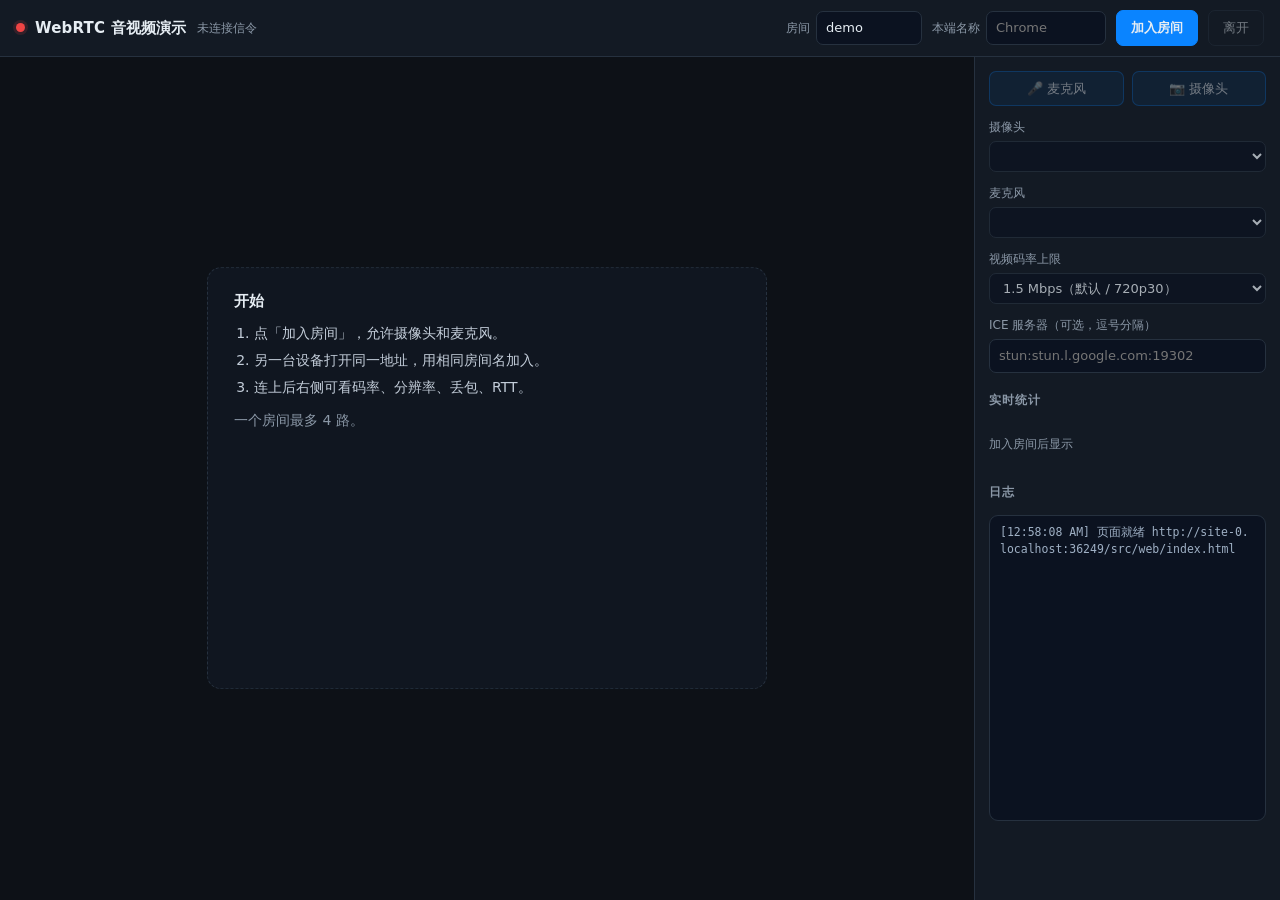
==== src/web/index.html @ fa5ecb08 "WebRTC audio/video call demo for Quectel Pi M2" ====
<!DOCTYPE html>
<html lang="zh-CN">
<head>
<meta charset="utf-8">
<meta name="viewport" content="width=device-width, initial-scale=1">
<title>WebRTC Audio/Video Call · Quectel Pi</title>
<link rel="stylesheet" href="style.css">
</head>
<body>

<header class="topbar">
  <div class="brand">
    <span class="dot" id="sigDot"></span>
    <strong>WebRTC 音视频演示</strong>
    <span class="sub" id="sigText">未连接信令</span>
  </div>
  <div class="joinrow">
    <label>房间 <input id="roomInput" value="demo" size="8" autocomplete="off"></label>
    <label>本端名称 <input id="nameInput" value="" size="10" autocomplete="off" placeholder="板子 / PC"></label>
    <button id="joinBtn" class="primary">加入房间</button>
    <button id="leaveBtn" class="ghost" disabled>离开</button>
  </div>
  <div id="phoneBanner" class="banner hidden"></div>
</header>

<main>
  <section class="stage">
    <div id="grid" class="grid"></div>
    <div id="hint" class="hint">
      <h3>开始</h3>
      <ol>
        <li>点「加入房间」，允许摄像头和麦克风。</li>
        <li>另一台设备打开同一地址，用相同房间名加入。</li>
        <li>连上后右侧可看码率、分辨率、丢包、RTT。</li>
      </ol>
      <p class="muted">一个房间最多 4 路。</p>
    </div>
    <button id="soundBtn" class="sound hidden">🔊 点一下开启对方声音</button>
  </section>

  <aside class="panel">
    <div class="ctl">
      <button id="micBtn" class="toggle on" disabled>🎤 麦克风</button>
      <button id="camBtn" class="toggle on" disabled>📷 摄像头</button>
    </div>

    <div class="field">
      <label for="camSel">摄像头</label>
      <select id="camSel" disabled></select>
    </div>
    <div class="field">
      <label for="micSel">麦克风</label>
      <select id="micSel" disabled></select>
    </div>
    <div class="field">
      <label for="rateSel">视频码率上限</label>
      <select id="rateSel" disabled>
        <option value="800">800 kbps（弱网 / 720p30 够用）</option>
        <option value="1500" selected>1.5 Mbps（默认 / 720p30）</option>
        <option value="3000">3 Mbps（1080p30）</option>
        <option value="0">不限制</option>
      </select>
    </div>
    <div class="field">
      <label for="stunInput">ICE 服务器（可选，逗号分隔）</label>
      <input id="stunInput" placeholder="stun:stun.l.google.com:19302" autocomplete="off">
    </div>

    <h4>实时统计</h4>
    <div id="stats" class="stats"><p class="muted">加入房间后显示</p></div>

    <h4>日志</h4>
    <pre id="log" class="log"></pre>
  </aside>
</main>

<audio id="remoteAudioSink" autoplay playsinline style="display:none"></audio>
<script src="app.js"></script>
</body>
</html>
---- src/web/style.css ----
:root{
  --bg:#0d1117; --bg2:#131a24; --card:#171f2b; --line:#26313f;
  --fg:#e6edf3; --muted:#8b98a7; --accent:#0a84ff; --accent2:#22c55e;
  --warn:#f59e0b; --bad:#ef4444;
  --mono: ui-monospace, SFMono-Regular, "SF Mono", Menlo, Consolas, monospace;
}
*{box-sizing:border-box}
html,body{height:100%}
body{
  margin:0; background:var(--bg); color:var(--fg);
  font:14px/1.5 system-ui, -apple-system, "Noto Sans CJK SC", "Microsoft YaHei", sans-serif;
  display:flex; flex-direction:column; overflow:hidden;
}

/* 顶栏 */
.topbar{
  display:flex; align-items:center; justify-content:space-between; gap:16px;
  padding:10px 16px; background:var(--bg2); border-bottom:1px solid var(--line); flex:0 0 auto;
}
.brand{display:flex; align-items:center; gap:10px; min-width:0}
.brand strong{font-size:15px; letter-spacing:.2px; white-space:nowrap}
.brand .sub{color:var(--muted); font-size:12px; white-space:nowrap}
.dot{width:9px;height:9px;border-radius:50%;background:var(--bad); box-shadow:0 0 0 3px rgba(239,68,68,.15)}
.dot.ok{background:var(--accent2); box-shadow:0 0 0 3px rgba(34,197,94,.15)}
.dot.wait{background:var(--warn); box-shadow:0 0 0 3px rgba(245,158,11,.15)}
.joinrow{display:flex; align-items:center; gap:10px; flex-wrap:wrap}
.joinrow label{color:var(--muted); font-size:12px; display:flex; align-items:center; gap:6px}

input,select{
  background:#0b1220; color:var(--fg); border:1px solid var(--line); border-radius:7px;
  padding:6px 9px; font:inherit; font-size:13px; outline:none;
}
input:focus,select:focus{border-color:var(--accent); box-shadow:0 0 0 3px rgba(10,132,255,.15)}
button{
  background:#1d2836; color:var(--fg); border:1px solid var(--line); border-radius:7px;
  padding:7px 14px; font:inherit; font-size:13px; cursor:pointer; transition:.12s;
}
button:hover:not(:disabled){background:#243244}
button:disabled{opacity:.45; cursor:not-allowed}
button.primary{background:var(--accent); border-color:var(--accent); font-weight:600}
button.primary:hover:not(:disabled){background:#3b9bff}
button.ghost{background:transparent}

/* 布局 */
main{flex:1 1 auto; display:flex; min-height:0}
.stage{flex:1 1 auto; position:relative; padding:14px; min-width:0; overflow:auto}
.panel{
  flex:0 0 306px; border-left:1px solid var(--line); background:var(--bg2);
  padding:14px; overflow:auto; display:flex; flex-direction:column; gap:12px;
}
.panel h4{margin:6px 0 2px; font-size:12px; text-transform:uppercase; letter-spacing:.08em; color:var(--muted)}
.field{display:flex; flex-direction:column; gap:5px}
.field label{font-size:12px; color:var(--muted)}
.field select,.field input{width:100%}
.ctl{display:grid; grid-template-columns:1fr 1fr; gap:8px}
.ctl button{justify-content:center}
.toggle.on{background:rgba(10,132,255,.16); border-color:rgba(10,132,255,.55)}
.toggle.off{background:rgba(239,68,68,.14); border-color:rgba(239,68,68,.5); color:#ffb4b4}

/* 视频区 */
.grid{display:grid; gap:12px; height:100%; grid-template-columns:repeat(auto-fit,minmax(320px,1fr)); align-content:stretch}
.tile{
  position:relative; background:#000; border:1px solid var(--line); border-radius:12px;
  overflow:hidden; min-height:200px; display:flex; align-items:center; justify-content:center;
}
.tile video{width:100%; height:100%; object-fit:cover; display:block; background:#000}
.tile.local video{transform:scaleX(-1)}
.tile .label{
  position:absolute; left:10px; top:9px; display:flex; align-items:center; gap:7px;
  background:rgba(0,0,0,.55); padding:4px 9px; border-radius:999px; font-size:12px;
  backdrop-filter:blur(4px); max-width:calc(100% - 20px);
}
.tile .label .tag{color:var(--muted)}
.tile .badge{
  position:absolute; right:10px; top:9px; background:rgba(0,0,0,.55); padding:4px 9px;
  border-radius:999px; font:12px var(--mono); backdrop-filter:blur(4px);
}
.tile .off{
  position:absolute; inset:0; display:none; align-items:center; justify-content:center;
  color:var(--muted); font-size:13px; background:#0a0f16;
}
.tile.camoff .off{display:flex}
.tile .state{position:absolute; left:10px; bottom:9px; display:flex; gap:6px}
.tile .state span{
  background:rgba(0,0,0,.55); border-radius:999px; padding:2px 7px; font-size:11px; color:var(--muted);
}
.tile .state span.muted{color:#ffb4b4}
.tile.connecting{border-color:var(--warn)}
.tile.connected{border-color:rgba(34,197,94,.45)}

/* 提示 */
.hint{
  position:absolute; inset:auto 0 0 0; top:50%; transform:translateY(-50%);
  margin:auto; max-width:560px; padding:22px 26px; border:1px dashed var(--line);
  border-radius:14px; background:rgba(19,26,36,.72);
}
.hint h3{margin:0 0 10px; font-size:15px}
.hint ol{margin:0; padding-left:20px; color:#c3cdd9}
.hint li{margin:6px 0}
.hint p{margin:12px 0 0}
.muted{color:var(--muted)}

/* 统计 */
.stats{font:12px/1.55 var(--mono); color:#c3cdd9}
.stats .peer{
  border:1px solid var(--line); border-radius:9px; padding:8px 10px; margin-bottom:8px; background:var(--card);
}
.stats .peer .n{color:var(--fg); font-weight:600; margin-bottom:4px; display:block}
.stats dl{display:grid; grid-template-columns:auto 1fr; gap:2px 12px; margin:0}
.stats dt{color:var(--muted)}
.stats dd{margin:0; text-align:right}
.stats .good{color:var(--accent2)}
.stats .warn{color:var(--warn)}
.stats .bad{color:var(--bad)}

.log{
  flex:1 1 120px; min-height:110px; max-height:34vh; overflow:auto; margin:0;
  background:#0b1220; border:1px solid var(--line); border-radius:9px; padding:8px 10px;
  font:11.5px/1.5 var(--mono); color:#9fb0c4; white-space:pre-wrap; word-break:break-all;
}
.log .e{color:#ff9b9b}
.hidden{display:none !important}

/* 手机访问地址提示条 */
.banner{
  display:flex; align-items:center; gap:8px; font-size:12px; color:#c3cdd9;
  background:rgba(10,132,255,.12); border:1px solid rgba(10,132,255,.45);
  padding:5px 10px; border-radius:999px; max-width:100%; overflow:hidden;
}
.banner code{font-family:var(--mono); color:#9fd0ff; white-space:nowrap; overflow:hidden; text-overflow:ellipsis}
.banner button{padding:2px 10px; font-size:11px}

/* 音频解锁按钮（iOS 需要用户手势） */
.sound{
  position:absolute; left:50%; bottom:18px; transform:translateX(-50%);
  background:var(--accent); border-color:var(--accent); color:#fff; font-weight:700;
  padding:11px 20px; border-radius:999px; box-shadow:0 6px 24px rgba(10,132,255,.45);
  font-size:15px; z-index:20; animation:pulse 1.6s ease-in-out infinite;
}
@keyframes pulse{0%,100%{transform:translateX(-50%) scale(1)}50%{transform:translateX(-50%) scale(1.05)}}

/* 手机 / 窄屏 */
@media (max-width:900px), (max-height:520px), (hover:none) and (pointer:coarse){
  html,body{overflow:auto; height:auto}
  body{display:block}
  .topbar{flex-wrap:wrap; gap:8px; padding:8px 10px; position:sticky; top:0; z-index:30}
  .brand{gap:8px}
  .brand strong{font-size:14px}
  .brand .sub{display:none}
  .joinrow{width:100%; gap:6px}
  .joinrow label{flex:1 1 42%; min-width:0}
  .joinrow label input{width:100%; min-width:0}
  .joinrow button{flex:0 0 auto}
  main{display:block; min-height:0}
  .stage{height:52vh; min-height:240px; padding:8px; position:relative}
  .grid{grid-template-columns:1fr; gap:8px; height:100%; grid-auto-rows:1fr}
  .tile{min-height:0}
  .tile .label{font-size:11px; padding:3px 8px}
  .tile .badge{font-size:11px; padding:3px 7px}
  .hint{position:static; transform:none; margin:6px 0; max-width:none; padding:14px 16px; font-size:13px}
  .panel{flex:0 0 auto; border-left:0; border-top:1px solid var(--line); padding:12px 10px}
  .ctl{grid-template-columns:1fr 1fr 1fr}
  .log{max-height:18vh}
  .sound{bottom:12px; padding:10px 16px; font-size:14px}
}
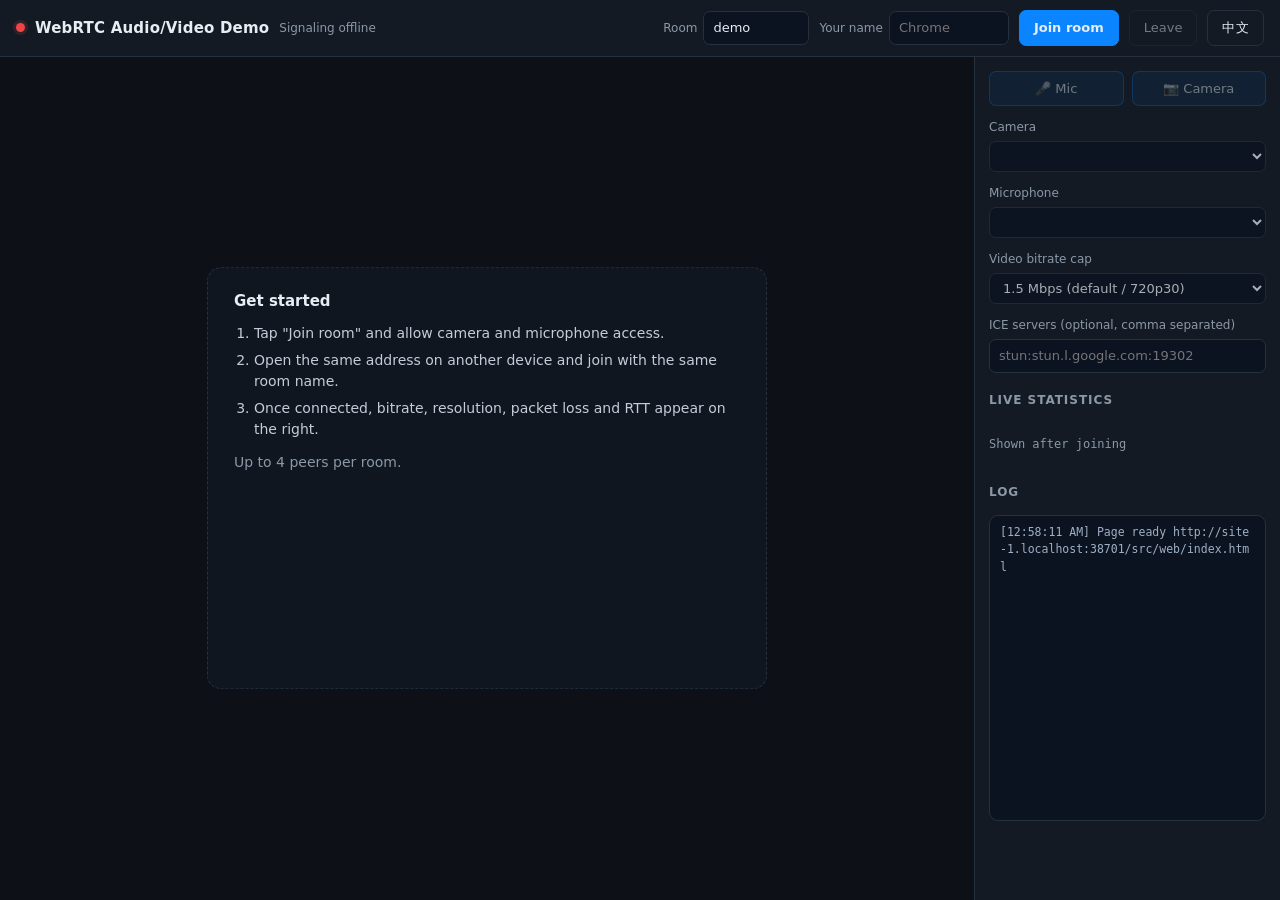
==== commit 9dde68ac: "feat(ui): add Chinese/English language switch - new src/web/i18n.js holding both locales and applyLa" ====
--- a/src/web/index.html
+++ b/src/web/index.html
@@ -3,7 +3,7 @@
 <head>
 <meta charset="utf-8">
 <meta name="viewport" content="width=device-width, initial-scale=1">
-<title>WebRTC Audio/Video Call · Quectel Pi</title>
+<title>WebRTC Audio/Video Demo · Quectel Pi</title>
 <link rel="stylesheet" href="style.css">
 </head>
 <body>
@@ -11,14 +11,15 @@
 <header class="topbar">
   <div class="brand">
     <span class="dot" id="sigDot"></span>
-    <strong>WebRTC 音视频演示</strong>
-    <span class="sub" id="sigText">未连接信令</span>
+    <strong data-i18n="brand.title">WebRTC 音视频演示</strong>
+    <span class="sub" id="sigText" data-i18n="sig.offline">未连接信令</span>
   </div>
   <div class="joinrow">
-    <label>房间 <input id="roomInput" value="demo" size="8" autocomplete="off"></label>
-    <label>本端名称 <input id="nameInput" value="" size="10" autocomplete="off" placeholder="板子 / PC"></label>
-    <button id="joinBtn" class="primary">加入房间</button>
-    <button id="leaveBtn" class="ghost" disabled>离开</button>
+    <label><span data-i18n="form.room">房间</span> <input id="roomInput" value="demo" size="8" autocomplete="off"></label>
+    <label><span data-i18n="form.name">本端名称</span> <input id="nameInput" value="" size="10" autocomplete="off" placeholder="板子 / PC" data-i18n-ph="form.namePh"></label>
+    <button id="joinBtn" class="primary" data-i18n="form.join">加入房间</button>
+    <button id="leaveBtn" class="ghost" data-i18n="form.leave" disabled>离开</button>
+    <button id="langBtn" class="ghost lang" data-i18n="lang.switch" data-i18n-label="lang.name">EN</button>
   </div>
   <div id="phoneBanner" class="banner hidden"></div>
 </header>
@@ -27,54 +28,55 @@
   <section class="stage">
     <div id="grid" class="grid"></div>
     <div id="hint" class="hint">
-      <h3>开始</h3>
+      <h3 data-i18n="hint.title">开始</h3>
       <ol>
-        <li>点「加入房间」，允许摄像头和麦克风。</li>
-        <li>另一台设备打开同一地址，用相同房间名加入。</li>
-        <li>连上后右侧可看码率、分辨率、丢包、RTT。</li>
+        <li data-i18n="hint.s1">点「加入房间」，允许摄像头和麦克风。</li>
+        <li data-i18n="hint.s2">另一台设备打开同一地址，用相同房间名加入。</li>
+        <li data-i18n="hint.s3">连上后右侧可看码率、分辨率、丢包、RTT。</li>
       </ol>
-      <p class="muted">一个房间最多 4 路。</p>
+      <p class="muted" data-i18n="hint.limit">一个房间最多 4 路。</p>
     </div>
-    <button id="soundBtn" class="sound hidden">🔊 点一下开启对方声音</button>
+    <button id="soundBtn" class="sound hidden" data-i18n="sound.enable">🔊 点一下开启对方声音</button>
   </section>
 
   <aside class="panel">
     <div class="ctl">
-      <button id="micBtn" class="toggle on" disabled>🎤 麦克风</button>
-      <button id="camBtn" class="toggle on" disabled>📷 摄像头</button>
+      <button id="micBtn" class="toggle on" data-i18n="ctl.mic" disabled>🎤 麦克风</button>
+      <button id="camBtn" class="toggle on" data-i18n="ctl.cam" disabled>📷 摄像头</button>
     </div>
 
     <div class="field">
-      <label for="camSel">摄像头</label>
+      <label for="camSel" data-i18n="field.camera">摄像头</label>
       <select id="camSel" disabled></select>
     </div>
     <div class="field">
-      <label for="micSel">麦克风</label>
+      <label for="micSel" data-i18n="field.mic">麦克风</label>
       <select id="micSel" disabled></select>
     </div>
     <div class="field">
-      <label for="rateSel">视频码率上限</label>
+      <label for="rateSel" data-i18n="field.rate">视频码率上限</label>
       <select id="rateSel" disabled>
-        <option value="800">800 kbps（弱网 / 720p30 够用）</option>
-        <option value="1500" selected>1.5 Mbps（默认 / 720p30）</option>
-        <option value="3000">3 Mbps（1080p30）</option>
-        <option value="0">不限制</option>
+        <option value="800" data-i18n="rate.800">800 kbps（弱网 / 720p30 够用）</option>
+        <option value="1500" data-i18n="rate.1500" selected>1.5 Mbps（默认 / 720p30）</option>
+        <option value="3000" data-i18n="rate.3000">3 Mbps（1080p30）</option>
+        <option value="0" data-i18n="rate.none">不限制</option>
       </select>
     </div>
     <div class="field">
-      <label for="stunInput">ICE 服务器（可选，逗号分隔）</label>
+      <label for="stunInput" data-i18n="field.stun">ICE 服务器（可选，逗号分隔）</label>
       <input id="stunInput" placeholder="stun:stun.l.google.com:19302" autocomplete="off">
     </div>
 
-    <h4>实时统计</h4>
-    <div id="stats" class="stats"><p class="muted">加入房间后显示</p></div>
+    <h4 data-i18n="stats.title">实时统计</h4>
+    <div id="stats" class="stats"><p class="muted" data-i18n="stats.empty">加入房间后显示</p></div>
 
-    <h4>日志</h4>
+    <h4 data-i18n="log.title">日志</h4>
     <pre id="log" class="log"></pre>
   </aside>
 </main>
 
 <audio id="remoteAudioSink" autoplay playsinline style="display:none"></audio>
+<script src="i18n.js"></script>
 <script src="app.js"></script>
 </body>
 </html>
--- a/src/web/style.css
+++ b/src/web/style.css
@@ -40,6 +40,7 @@
 button.primary{background:var(--accent); border-color:var(--accent); font-weight:600}
 button.primary:hover:not(:disabled){background:#3b9bff}
 button.ghost{background:transparent}
+button.lang{min-width:56px; font-variant-numeric:tabular-nums; letter-spacing:.3px}
 
 /* 布局 */
 main{flex:1 1 auto; display:flex; min-height:0}
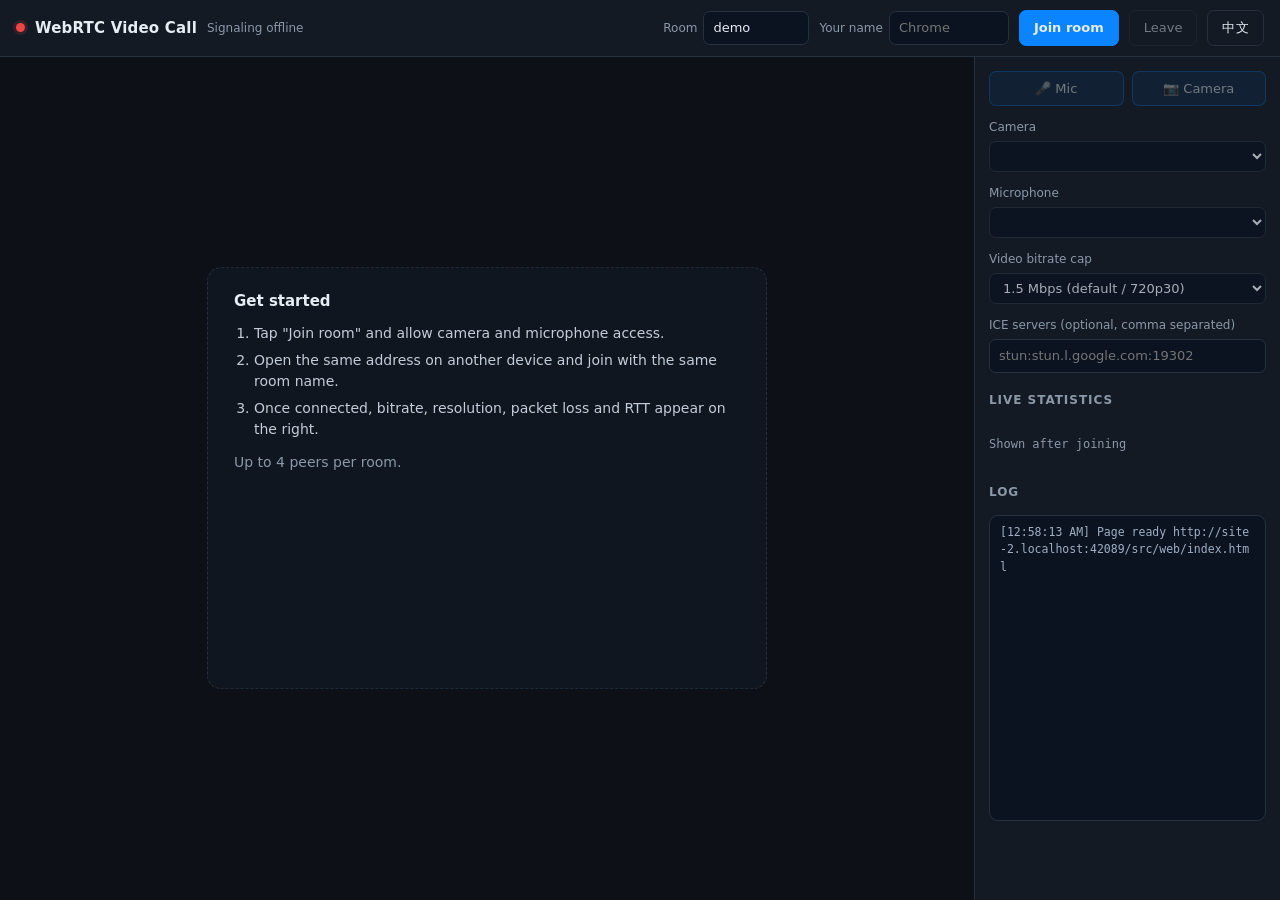
==== commit 9a3ae8e5: "refactor: rename project to demo-webrtc-video-call - repo/dir references, systemd service names and " ====
--- a/src/web/index.html
+++ b/src/web/index.html
@@ -3,7 +3,7 @@
 <head>
 <meta charset="utf-8">
 <meta name="viewport" content="width=device-width, initial-scale=1">
-<title>WebRTC Audio/Video Demo · Quectel Pi</title>
+<title>WebRTC Video Call · Quectel Pi</title>
 <link rel="stylesheet" href="style.css">
 </head>
 <body>
@@ -11,7 +11,7 @@
 <header class="topbar">
   <div class="brand">
     <span class="dot" id="sigDot"></span>
-    <strong data-i18n="brand.title">WebRTC 音视频演示</strong>
+    <strong data-i18n="brand.title">WebRTC 视频通话</strong>
     <span class="sub" id="sigText" data-i18n="sig.offline">未连接信令</span>
   </div>
   <div class="joinrow">
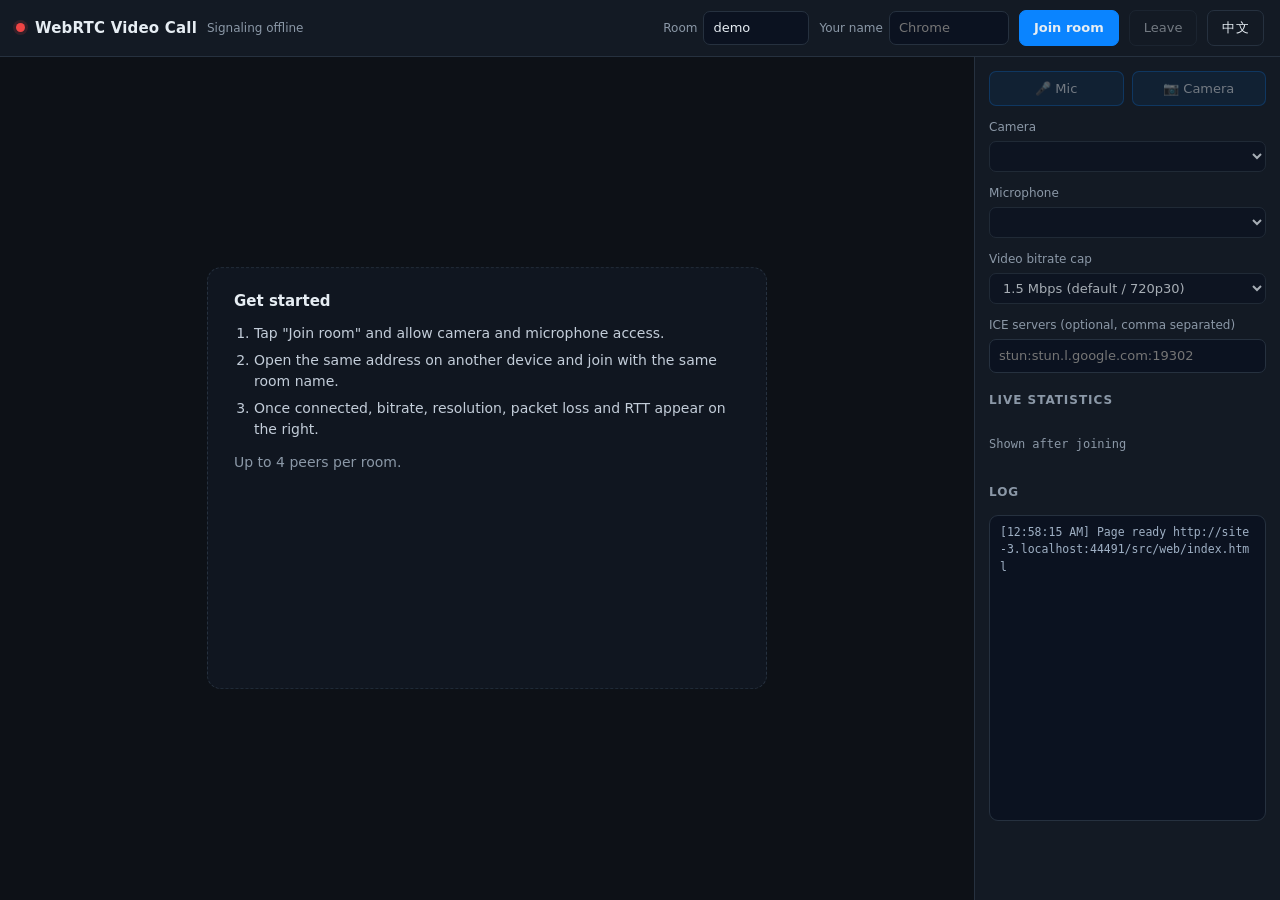
==== commit 29680320: "refactor: rename to demo-webrtc-call; Chinese name is WebRTC实时视频通话 - repo/dir references, systemd se" ====
--- a/src/web/index.html
+++ b/src/web/index.html
@@ -11,7 +11,7 @@
 <header class="topbar">
   <div class="brand">
     <span class="dot" id="sigDot"></span>
-    <strong data-i18n="brand.title">WebRTC 视频通话</strong>
+    <strong data-i18n="brand.title">WebRTC实时视频通话</strong>
     <span class="sub" id="sigText" data-i18n="sig.offline">未连接信令</span>
   </div>
   <div class="joinrow">
